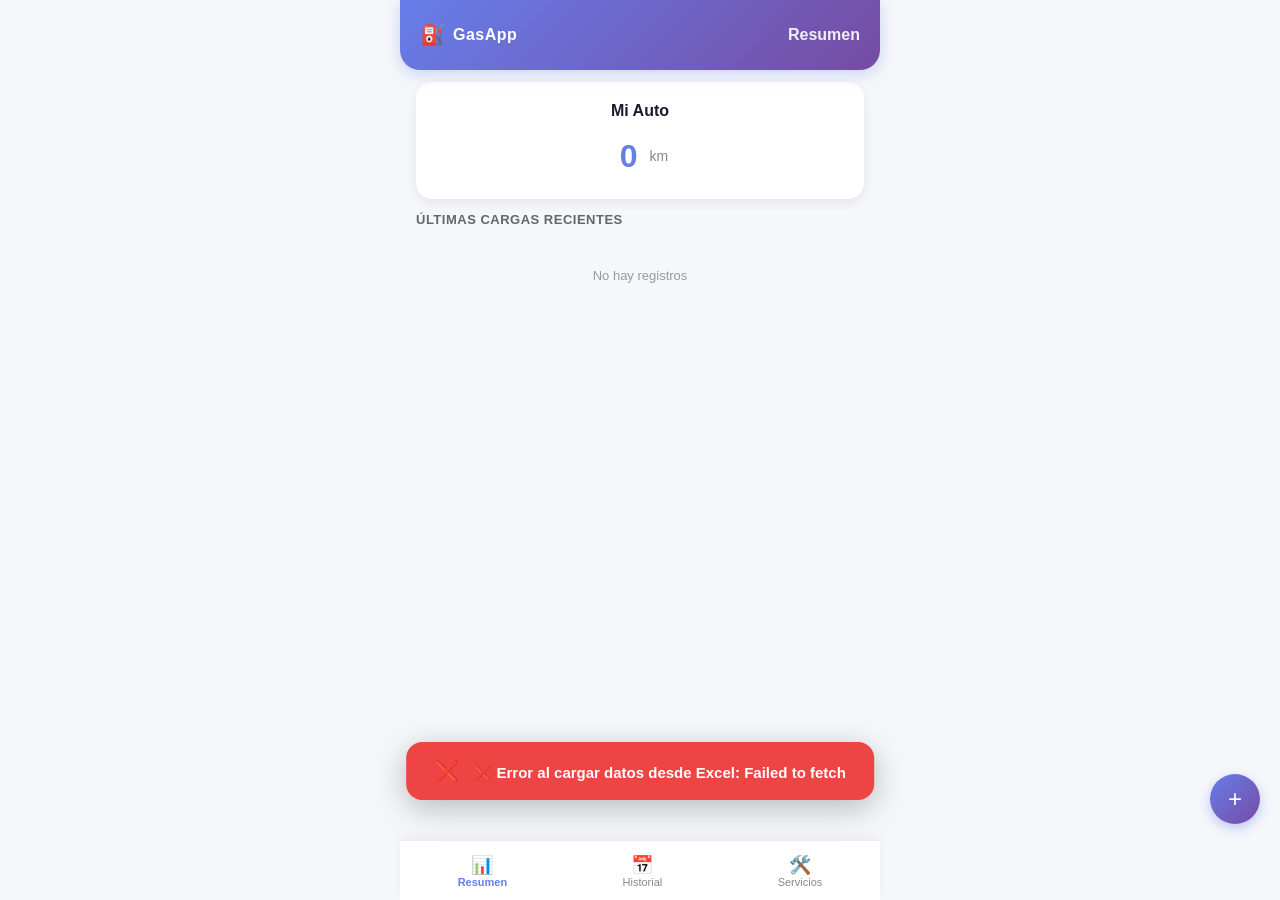
==== index.html @ fcb383de "Update index.html" ====
<!DOCTYPE html>
<html lang="es">
<head>
    <meta charset="UTF-8">
    <meta name="viewport" content="width=device-width, initial-scale=1.0, maximum-scale=1.0, user-scalable=no">
    <title>⛽ GasApp</title>

    <!-- PWA -->
    <link rel="manifest" href="/gasapp-web/manifest.json">
    <link rel="apple-touch-icon" sizes="512x512" href="/gasapp/icon-512.png">
    <link rel="icon" type="image/png" sizes="512x512" href="/gasapp/icon-512.png">
    <meta name="theme-color" content="#667eea">
    <meta name="apple-mobile-web-app-status-bar-style" content="black-translucent">

    <style>
        * { margin: 0; padding: 0; box-sizing: border-box; font-family: -apple-system, BlinkMacSystemFont, 'Segoe UI', Roboto, sans-serif; }
        input[type=number]::-webkit-outer-spin-button, input[type=number]::-webkit-inner-spin-button { -webkit-appearance: none; margin: 0; }
        input[type=number] { -moz-appearance: textfield; appearance: none; }
        body { background: #f5f7fa; color: #1a1a2e; font-size: 14px; line-height: 1.4; height: 100vh; overflow: hidden; }
        .app { max-width: 480px; margin: 0 auto; height: 100vh; display: flex; flex-direction: column; position: relative; }
        ::-webkit-scrollbar { width: 3px; }
        ::-webkit-scrollbar-track { background: transparent; }
        ::-webkit-scrollbar-thumb { background: #c1c7cd; border-radius: 10px; }

        .header-mini { background: linear-gradient(135deg, #667eea 0%, #764ba2 100%); color: white; flex-shrink: 0; z-index: 10; border-radius: 0 0 20px 20px; box-shadow: 0 4px 15px rgba(102, 126, 234, 0.3); position: relative; display: flex; justify-content: space-between; align-items: center; min-height: 70px; padding: 0 20px; }
        .header-left { display: flex; align-items: center; gap: 8px; }
        .header-left .icon { font-size: 20px; }
        .header-left .app-name { font-size: 16px; font-weight: 700; letter-spacing: 0.5px; }
        .header-right .header-title { font-size: 16px; font-weight: 600; opacity: 0.9; }

        .tab-content { display: none; flex: 1; overflow-y: auto; padding: 12px 16px 85px; }
        .tab-content.active { display: block; }

        .inicio-header { background: white; border-radius: 16px; padding: 14px 18px 16px; margin-bottom: 12px; box-shadow: 0 4px 12px rgba(0, 0, 0, 0.08); text-align: center; }
        .car-name-row { display: flex; justify-content: center; align-items: center; gap: 6px; margin-bottom: 4px; }
        .car-name { font-size: 16px; font-weight: 600; cursor: pointer; padding: 4px 8px; border-radius: 6px; transition: background 0.2s; }
        .car-name:hover { background: #f0f2f5; }
        .inicio-header .odometer-row { display: flex; justify-content: center; align-items: center; gap: 4px; }
        .odo-value { font-size: 32px; font-weight: 700; cursor: pointer; padding: 4px 8px; border-radius: 6px; transition: background 0.2s; color: #667eea; }
        .odo-value:hover { background: #f0f2f5; }
        .odo-unit { font-size: 14px; color: #888; }

        .history-grid-4 { display: grid; grid-template-columns: 1fr 1fr; gap: 6px; margin-bottom: 10px; }
        .history-summary-card { background: white; border-radius: 10px; padding: 8px 10px; box-shadow: 0 2px 6px rgba(0,0,0,0.04); display: flex; flex-direction: column; align-items: center; justify-content: center; text-align: center; }
        .h-card-title { font-size: 10px; text-transform: uppercase; color: #999; font-weight: 600; margin-bottom: 2px; }
        .h-card-value { font-size: 16px; font-weight: 700; color: #667eea; }

        .month-select-container { margin-bottom: 10px; display: flex; justify-content: center; }
        .month-select { padding: 6px 12px; border-radius: 20px; border: 1px solid #ddd; font-size: 13px; font-weight: 600; color: #444; background: white; outline: none; }

        .history-list-compact { display: flex; flex-direction: column; gap: 6px; }
        .history-item-compact { background: white; border-radius: 10px; padding: 10px 14px; box-shadow: 0 1px 3px rgba(0,0,0,0.04); cursor: pointer; }
        .history-row1 { display: grid; grid-template-columns: 1fr 1fr 1fr; align-items: center; margin-bottom: 2px; }
        .history-date { font-size: 13px; font-weight: 500; color: #444; text-align: left; }
        .history-km { font-size: 14px; font-weight: 600; text-align: center; }
        .history-km-right { text-align: right; }
        .history-row2 { display: grid; grid-template-columns: 1fr 1fr 1fr; align-items: center; font-size: 13px; color: #666; margin-top: 2px; }
        .history-consumption-badge { font-weight: 600; padding: 2px 6px; border-radius: 4px; font-size: 12px; display: inline-flex; align-items: center; gap: 4px; }

        .badge-good { background: #e6f4ea; color: #137333; }
        .badge-warn { background: #fef7e0; color: #b06000; }
        .badge-bad { background: #fce8e6; color: #c5221f; }
        .badge-none { background: #f1f3f4; color: #5f6368; }

        .latest-fuels-list { display: flex; flex-direction: column; gap: 6px; margin-top: 6px; }
        .single-line-fuel { background: white; border-radius: 10px; padding: 10px 14px; box-shadow: 0 2px 6px rgba(0,0,0,0.04); font-size: 13px; font-weight: 500; display: flex; justify-content: space-between; align-items: center; cursor: pointer; }

        .modal { position: fixed; top: 0; left: 0; width: 100%; height: 100%; background: rgba(0, 0, 0, 0.5); display: flex; justify-content: center; align-items: center; z-index: 10000; padding: 16px; opacity: 0; pointer-events: none; transition: opacity 0.2s ease; }
        .modal.active { opacity: 1; pointer-events: auto; }
        .modal-content { background: white; border-radius: 16px; padding: 20px; width: 100%; max-width: 400px; box-shadow: 0 10px 25px rgba(0,0,0,0.2); max-height: 90vh; overflow-y: auto; }
        .modal-title { font-size: 16px; font-weight: 700; margin-bottom: 14px; text-align: center; }
        .field-group { margin-bottom: 12px; }
        .field-group label { display: block; font-size: 12px; font-weight: 600; color: #666; margin-bottom: 4px; }
        .field-group input { width: 100%; padding: 10px 12px; border: 2px solid #e5e7eb; border-radius: 10px; font-size: 14px; background: #fafafa; }
        .field-group input::placeholder { color: #999; }

        .modal-buttons { display: flex; gap: 10px; margin-top: 18px; }
        .btn-modal { flex: 1; padding: 12px; border: none; border-radius: 10px; font-size: 14px; font-weight: 600; cursor: pointer; }
        .btn-modal-primary { background: #667eea; color: white; }
        .btn-modal-secondary { background: #f0f2f5; color: #4b5563; }
        
        .btn-fab { position: fixed; bottom: 76px; right: 20px; width: 50px; height: 50px; background: linear-gradient(135deg, #667eea 0%, #764ba2 100%); color: white; border: none; border-radius: 50%; font-size: 24px; display: flex; justify-content: center; align-items: center; box-shadow: 0 4px 12px rgba(102, 126, 234, 0.4); z-index: 99; cursor: pointer; transition: transform 0.2s; }
        .btn-fab:active { transform: scale(0.9); }
        .btn-fab.hidden { display: none; }

        .nav-bar { background: white; height: 60px; flex-shrink: 0; display: flex; align-items: center; justify-content: space-around; box-shadow: 0 -3px 10px rgba(0,0,0,0.05); border-top: 1px solid #eee; z-index: 10; }
        .nav-item { display: flex; flex-direction: column; align-items: center; color: #888; cursor: pointer; background: none; border: none; padding: 6px 12px; }
        .nav-item.active { color: #667eea; font-weight: 600; }
        .nav-icon { font-size: 18px; }
        .nav-label { font-size: 11px; }

        .empty-state-mini { text-align: center; color: #999; padding: 30px 10px; font-size: 13px; }
        .section-label { font-size: 13px; font-weight: 600; color: #666; text-transform: uppercase; letter-spacing: 0.5px; margin-bottom: 8px; }

        .service-item { background: white; border-radius: 10px; padding: 10px 14px; margin-bottom: 6px; box-shadow: 0 1px 3px rgba(0,0,0,0.04); display: flex; flex-direction: column; gap: 4px; }
        .service-row { display: flex; justify-content: space-between; align-items: center; flex-wrap: wrap; gap: 4px; }
        .service-info { display: flex; align-items: center; gap: 8px; flex-wrap: wrap; }
        .service-type { font-weight: 600; font-size: 14px; }
        .service-date { font-size: 12px; color: #888; }
        .service-km-restante { font-size: 13px; font-weight: 600; padding: 2px 8px; border-radius: 10px; }
        .service-km-restante.green { background: #d1fae5; color: #065f46; }
        .service-km-restante.yellow { background: #fef3c7; color: #92400e; }
        .service-km-restante.red { background: #fecaca; color: #991b1b; }
        .service-km-restante.done { background: #d1fae5; color: #065f46; }
        .service-odo-final { font-size: 13px; color: #444; font-weight: 500; }
        .service-actions { display: flex; align-items: center; gap: 4px; }
        .service-btn { background: none; border: none; cursor: pointer; font-size: 16px; padding: 4px 6px; border-radius: 6px; transition: background 0.2s; }
        .service-btn:hover { background: #f0f2f5; }
        .service-btn.delete { color: #dc2626; }
        .service-btn.edit { color: #667eea; }
        .service-btn.done-btn { background: #667eea; color: white; padding: 4px 12px; border-radius: 6px; font-size: 11px; font-weight: 600; border: none; cursor: pointer; }
        .service-btn.done-btn:hover { background: #5a6fd6; }
        .service-status-badge { font-size: 11px; font-weight: 600; padding: 2px 8px; border-radius: 10px; }
        .status-pendiente { background: #fef3c7; color: #92400e; }
        .status-realizado { background: #d1fae5; color: #065f46; }

        .add-service-btn { width: 100%; padding: 12px; background: #667eea; color: white; border: none; border-radius: 10px; font-size: 14px; font-weight: 600; cursor: pointer; margin-bottom: 12px; }
        .add-service-btn:hover { background: #5a6fd6; }

        #toast {
            position: fixed;
            bottom: 100px;
            left: 50%;
            transform: translateX(-50%) translateY(20px);
            padding: 14px 28px;
            border-radius: 16px;
            font-weight: 600;
            font-size: 15px;
            color: white;
            opacity: 0;
            pointer-events: none;
            transition: all 0.4s cubic-bezier(0.175, 0.885, 0.32, 1.275);
            z-index: 99999;
            box-shadow: 0 8px 32px rgba(0,0,0,0.25);
            text-align: center;
            max-width: 90%;
            line-height: 1.5;
        }
        #toast.show { opacity: 1; transform: translateX(-50%) translateY(0); }
        #toast.success { background: #10b981; }
        #toast.error { background: #ef4444; }
        #toast.saving { background: #667eea; }
        #toast.delete { background: #dc2626; }
        #toast.warning { background: #f59e0b; }
        #toast .icon { margin-right: 10px; font-size: 20px; }

        #confirmModal {
            position: fixed;
            top: 0; left: 0; width: 100%; height: 100%;
            background: rgba(0, 0, 0, 0.6);
            backdrop-filter: blur(8px);
            -webkit-backdrop-filter: blur(8px);
            display: none;
            justify-content: center;
            align-items: center;
            z-index: 99999;
            padding: 20px;
            animation: fadeIn 0.3s ease;
        }
        #confirmModal.show { display: flex; }
        @keyframes fadeIn {
            from { opacity: 0; transform: scale(0.9); }
            to { opacity: 1; transform: scale(1); }
        }
        .confirm-box {
            background: white;
            border-radius: 24px;
            padding: 32px 28px;
            max-width: 340px;
            width: 100%;
            text-align: center;
            box-shadow: 0 20px 60px rgba(0,0,0,0.3);
            animation: bounceIn 0.4s cubic-bezier(0.175, 0.885, 0.32, 1.275);
        }
        @keyframes bounceIn {
            0% { opacity: 0; transform: scale(0.8); }
            100% { opacity: 1; transform: scale(1); }
        }
        .confirm-icon { font-size: 48px; margin-bottom: 12px; display: block; }
        .confirm-title { font-size: 18px; font-weight: 700; color: #1a1a2e; margin-bottom: 6px; }
        .confirm-subtitle { font-size: 14px; color: #666; margin-bottom: 20px; line-height: 1.5; }
        .confirm-buttons { display: flex; gap: 10px; }
        .confirm-buttons button { flex: 1; padding: 12px; border: none; border-radius: 12px; font-size: 15px; font-weight: 600; cursor: pointer; transition: all 0.2s; }
        .confirm-buttons button:active { transform: scale(0.95); }
        .confirm-btn-cancel { background: #f0f2f5; color: #4b5563; }
        .confirm-btn-delete { background: #dc2626; color: white; }
        .confirm-btn-delete:hover { background: #b91c1c; }
    </style>
</head>
<body>

    <div class="app">
        <header class="header-mini">
            <div class="header-left"><span class="icon">⛽</span><span class="app-name">GasApp</span></div>
            <div class="header-right"><span class="header-title" id="appTitle">Resumen</span></div>
        </header>

        <div id="toast"></div>

        <div id="confirmModal">
            <div class="confirm-box">
                <span class="confirm-icon">🗑️</span>
                <div class="confirm-title">¿Eliminar registro?</div>
                <div class="confirm-subtitle" id="confirmMessage">Esta acción no se puede deshacer.</div>
                <div class="confirm-buttons">
                    <button class="confirm-btn-cancel" onclick="closeConfirmModal()">Cancelar</button>
                    <button class="confirm-btn-delete" id="confirmDeleteBtn">Eliminar</button>
                </div>
            </div>
        </div>

        <div id="tab-inicio" class="tab-content active">
            <div class="inicio-header">
                <div class="car-name-row"><span class="car-name" id="carNameDisplay" onclick="openNameModal()">Mi Auto</span></div>
                <div class="odometer-row"><span class="odo-value" id="mainOdometer" onclick="openOdoModal()">0</span><span class="odo-unit">km</span></div>
            </div>
            <div class="section-label">Últimas Cargas Recientes</div>
            <div class="latest-fuels-list" id="latestFuelContainer"></div>
        </div>

        <div id="tab-historial" class="tab-content">
            <div class="month-select-container"><select id="monthSelect" class="month-select"><option value="todos">Todos los meses</option></select></div>
            <div class="history-grid-4">
                <div class="history-summary-card"><span class="h-card-title">Km Recorridos</span><span class="h-card-value" id="summaryKm">0 km</span></div>
                <div class="history-summary-card"><span class="h-card-title">Gastos</span><span class="h-card-value" id="summaryTotal">$0.00</span></div>
                <div class="history-summary-card"><span class="h-card-title">Litros</span><span class="h-card-value" id="summaryLiters">0.0 L</span></div>
                <div class="history-summary-card"><span class="h-card-title">Rendimiento</span><span class="h-card-value" id="summaryAvg">0.0 km/L</span></div>
            </div>
            <div class="section-label">Historial de Cargas</div>
            <div class="history-list-compact" id="historyList"></div>
        </div>

        <div id="tab-servicios" class="tab-content">
            <div class="section-label">Servicios Programados</div>
            <button class="add-service-btn" onclick="openServiceModal()">+ Agregar Servicio</button>
            <div class="history-list-compact" id="servicesList"></div>
        </div>

        <button class="btn-fab" id="fabBtn" onclick="openNewFuel()">+</button>

        <nav class="nav-bar">
            <button class="nav-item active" data-tab="inicio"><span class="nav-icon">📊</span><span class="nav-label">Resumen</span></button>
            <button class="nav-item" data-tab="historial"><span class="nav-icon">📅</span><span class="nav-label">Historial</span></button>
            <button class="nav-item" data-tab="servicios"><span class="nav-icon">🛠️</span><span class="nav-label">Servicios</span></button>
        </nav>
    </div>

    <!-- MODALES -->
    <div class="modal" id="fuelModal">
        <div class="modal-content">
            <div class="modal-title" id="fuelModalTitle">Nueva Carga</div>
            <form id="fuelForm" onsubmit="event.preventDefault(); saveFuel();">
                <input type="hidden" id="editFuelIndex">
                <div class="field-group"><label>Kilometraje Actual (km)</label><input type="number" id="fuelOdometer" required></div>
                <div class="field-group"><label>Litros Cargados (L)</label><input type="number" id="fuelLiters" step="0.01" required></div>
                <div class="field-group"><label>Precio por Litro ($)</label><input type="number" id="fuelPrice" step="0.01" required></div>
                <div class="field-group"><label>Fecha</label><input type="date" id="fuelDate" required></div>
                <div style="text-align:right; margin-top:8px; margin-bottom:12px;"><span style="font-size:12px; color:#666;">Total: </span><span id="liveTotal" style="font-weight:700;">$0.00</span></div>
                <div class="modal-buttons">
                    <button type="button" class="btn-modal btn-modal-secondary" onclick="toggleModal('fuelModal','close')">Cancelar</button>
                    <button type="submit" class="btn-modal btn-modal-primary">Guardar</button>
                </div>
                <button type="button" id="deleteFuelBtn" style="width:100%; margin-top:10px; color:#c5221f; display:none; background:#fce8e6; border:none; border-radius:10px; padding:12px; font-weight:600; cursor:pointer;">Eliminar Registro</button>
            </form>
        </div>
    </div>

    <div class="modal" id="nameModal">
        <div class="modal-content">
            <div class="modal-title">Editar Nombre del Auto</div>
            <div class="field-group"><label>Nombre del Auto</label><input type="text" id="carNameInput" placeholder="Ej: Nissan March"></div>
            <div class="modal-buttons">
                <button type="button" class="btn-modal btn-modal-secondary" onclick="toggleModal('nameModal','close')">Cancelar</button>
                <button type="button" class="btn-modal btn-modal-primary" onclick="saveCarName()">Guardar</button>
            </div>
        </div>
    </div>

    <div class="modal" id="odoModal">
        <div class="modal-content">
            <div class="modal-title">Editar Odómetro</div>
            <div class="field-group"><label>Kilometraje Actual (km)</label><input type="number" id="odoInput" step="1" required></div>
            <div class="modal-buttons">
                <button type="button" class="btn-modal btn-modal-secondary" onclick="toggleModal('odoModal','close')">Cancelar</button>
                <button type="button" class="btn-modal btn-modal-primary" onclick="saveManualOdo()">Guardar</button>
            </div>
        </div>
    </div>

    <div class="modal" id="serviceModal">
        <div class="modal-content">
            <div class="modal-title" id="serviceModalTitle">Agregar Servicio</div>
            <form id="serviceForm" onsubmit="event.preventDefault(); saveService();">
                <input type="hidden" id="editServiceId">
                <div class="field-group">
                    <label>Tipo de Servicio</label>
                    <input type="text" id="serviceType" placeholder="Ej: Cambio de aceite" required>
                </div>
                <div class="field-group">
                    <label>Odómetro de Servicio (km)</label>
                    <input type="number" id="serviceOdometer" step="1" required>
                </div>
                <div class="field-group">
                    <label>Fecha de Ingreso</label>
                    <input type="date" id="serviceDate" required>
                </div>
                <div class="modal-buttons">
                    <button type="button" class="btn-modal btn-modal-secondary" onclick="toggleModal('serviceModal','close')">Cancelar</button>
                    <button type="submit" class="btn-modal btn-modal-primary" id="serviceSaveBtn">Guardar Servicio</button>
                </div>
            </form>
        </div>
    </div>

    <script>
        // ============================================================
        // CONFIGURACIÓN
        // ============================================================
        const URL_API = 'https://script.google.com/macros/s/AKfycby1baGfLAkISx6kRwL2hi5zF2uxxvsQqEZuFOErFa7O8W-xiwFm3yEY8VMtwKPW7oZv/exec';
        let appData = { carName: 'Mi Auto', manualOdometer: null, fuels: [], services: [] };
        const mesesNombres = ["Ene", "Feb", "Mar", "Abr", "May", "Jun", "Jul", "Ago", "Sep", "Oct", "Nov", "Dic"];
        let toastTimeout = null;
        let isSaving = false;

        // ============================================================
        // TOAST
        // ============================================================
        function showToast(message, type = 'success', duration = 2500) {
            const toast = document.getElementById('toast');
            clearTimeout(toastTimeout);
            let icon = '';
            switch(type) {
                case 'success': icon = '✅'; break;
                case 'error': icon = '❌'; break;
                case 'saving': icon = '⏳'; break;
                case 'delete': icon = '🗑️'; break;
                case 'warning': icon = '⚠️'; break;
                default: icon = '📌';
            }
            toast.innerHTML = `<span class="icon">${icon}</span> ${message}`;
            toast.className = type + ' show';
            toastTimeout = setTimeout(() => {
                toast.classList.remove('show');
            }, duration);
        }

        // ============================================================
        // MODAL DE CONFIRMACIÓN
        // ============================================================
        let confirmCallback = null;

        function showConfirmModal(message, onConfirm) {
            const modal = document.getElementById('confirmModal');
            const msg = document.getElementById('confirmMessage');
            closeConfirmModal();
            msg.textContent = message || 'Esta acción no se puede deshacer.';
            modal.classList.add('show');
            confirmCallback = onConfirm;
            
            const deleteBtn = document.getElementById('confirmDeleteBtn');
            const newDeleteBtn = deleteBtn.cloneNode(true);
            deleteBtn.parentNode.replaceChild(newDeleteBtn, deleteBtn);
            newDeleteBtn.addEventListener('click', function() {
                if (confirmCallback) {
                    const callback = confirmCallback;
                    closeConfirmModal();
                    setTimeout(callback, 200);
                }
            });
        }

        function closeConfirmModal() {
            document.getElementById('confirmModal').classList.remove('show');
            confirmCallback = null;
        }

        document.addEventListener('keydown', function(e) {
            if (e.key === 'Escape') closeConfirmModal();
        });

        document.getElementById('confirmModal').addEventListener('click', function(e) {
            if (e.target === this) closeConfirmModal();
        });

        // ============================================================
        // FORMATO DE FECHAS
        // ============================================================
        function formatDateShort(d) {
            if (!d) return '';
            if (typeof d === 'string' && d.includes('GMT')) {
                try {
                    const date = new Date(d);
                    if (isNaN(date.getTime())) return d;
                    const day = String(date.getDate()).padStart(2, '0');
                    const month = mesesNombres[date.getMonth()];
                    const year = String(date.getFullYear()).slice(2);
                    return `${day}-${month}-${year}`;
                } catch(e) { return d; }
            }
            if (d instanceof Date) {
                try {
                    const day = String(d.getDate()).padStart(2, '0');
                    const month = mesesNombres[d.getMonth()];
                    const year = String(d.getFullYear()).slice(2);
                    return `${day}-${month}-${year}`;
                } catch(e) { return d.toString(); }
            }
            if (typeof d === 'string' && d.match(/^\d{4}-\d{2}-\d{2}/)) {
                try {
                    const parts = d.split('-');
                    return `${parts[2]}-${mesesNombres[parseInt(parts[1])-1]}-${parts[0].substring(2)}`;
                } catch(e) { return d; }
            }
            return d;
        }

        function formatDateForExcel(d) {
            if (!d) return '';
            if (typeof d === 'string' && d.match(/^\d{4}-\d{2}-\d{2}/)) return d;
            if (d instanceof Date) return d.toISOString().split('T')[0];
            if (typeof d === 'string' && d.includes('GMT')) {
                try {
                    const date = new Date(d);
                    return date.toISOString().split('T')[0];
                } catch(e) { return d; }
            }
            return d;
        }

        // ============================================================
        // FUNCIONES DE FORMATO
        // ============================================================
        function formatNumber(n) { return new Intl.NumberFormat('es-MX').format(n); }

        function getCurrentOdometer() {
            let odo = 0;
            if (appData.manualOdometer !== null && appData.manualOdometer > 0) {
                odo = appData.manualOdometer;
            } else if (appData.fuels.length > 0) {
                odo = Math.max(...appData.fuels.map(f => f.odometer));
            }
            return odo;
        }

        function getLastFuelOdometer() {
            if (!appData.fuels.length) return 0;
            return appData.fuels[appData.fuels.length - 1].odometer;
        }

        function getLastFuelPrice() {
            if (!appData.fuels.length) return 0;
            return appData.fuels[appData.fuels.length - 1].pricePerLiter || 0;
        }

        function calculateChrono(fuels) {
            if (!fuels.length) return [];
            return fuels.map((f, i) => {
                if (i === 0) return { ...f, kmDiff: 0, avg: null };
                let diff = f.odometer - fuels[i-1].odometer;
                let totalKm = f.odometer - fuels[0].odometer;
                let totalLit = fuels.slice(0, i).reduce((s, x) => s + x.liters, 0);
                return { ...f, kmDiff: diff, avg: (totalKm > 0 && totalLit > 0) ? totalKm / totalLit : null };
            });
        }

        function getStatusProps(v) {
            if (!v) return { class: 'badge-none', icon: '🔵' };
            if (v >= 10.0) return { class: 'badge-good', icon: '🟢' };
            if (v >= 8.5) return { class: 'badge-warn', icon: '🔸' };
            return { class: 'badge-bad', icon: '🔴' };
        }

        // ============================================================
        // EXCEL SYNC
        // ============================================================
        async function callAction(action, data) {
            if (isSaving) {
                showToast('⏳ Espera...', 'warning');
                return null;
            }
            isSaving = true;
            showToast('⏳ Procesando...', 'saving');
            
            try {
                const payload = { accion: action, datos: data };
                console.log('📤 Enviando:', payload);
                
                await fetch(URL_API, {
                    method: 'POST',
                    mode: 'no-cors',
                    headers: { 'Content-Type': 'application/json' },
                    body: JSON.stringify(payload)
                });

                showToast('✅ Operación completada', 'success');
                return { status: 'OK' };
            } catch (error) {
                console.error('❌ Error:', error);
                showToast('❌ Error: ' + error.message, 'error');
                return { status: 'ERROR', mensaje: error.message };
            } finally {
                isSaving = false;
            }
        }

        async function loadData() {
            showToast('⏳ Cargando datos desde Excel...', 'saving', 3000);
            try {
                const response = await fetch(URL_API);
                const data = await response.json();
                console.log('📥 Datos cargados desde Excel:', data);
                
                if (data && data.fuels && Array.isArray(data.fuels)) {
                    appData = {
                        carName: data.carName || 'Mi Auto',
                        manualOdometer: data.manualOdometer || null,
                        fuels: data.fuels || [],
                        services: data.services || []
                    };
                    
                    appData.fuels.forEach(f => { if (!f.id) f.id = 'f_' + Date.now() + '_' + Math.random().toString(36).substr(2, 6); });
                    appData.services.forEach(s => { if (!s.id) s.id = 's_' + Date.now() + '_' + Math.random().toString(36).substr(2, 6); });
                    
                    updateUI();
                    showToast('✅ Datos cargados desde Excel', 'success');
                } else {
                    appData = { carName: 'Mi Auto', manualOdometer: null, fuels: [], services: [] };
                    updateUI();
                    showToast('📝 Sin datos en Excel', 'warning');
                }
            } catch (e) {
                console.error('Error al cargar:', e);
                showToast('❌ Error al cargar datos desde Excel: ' + e.message, 'error');
                appData = { carName: 'Mi Auto', manualOdometer: null, fuels: [], services: [] };
                updateUI();
            }
        }

        // ============================================================
        // UPDATE UI
        // ============================================================
        function updateUI() {
            try {
                const allFuels = appData.fuels || [];
                allFuels.sort((a, b) => new Date(a.date) - new Date(b.date));
                const chrono = calculateChrono(allFuels);
                const view = [...chrono].reverse();

                document.getElementById('carNameDisplay').innerText = appData.carName || 'Mi Auto';
                document.getElementById('mainOdometer').innerText = formatNumber(getCurrentOdometer());

                // INICIO: Últimas 5 cargas
                const latest = document.getElementById('latestFuelContainer');
                if (view.length === 0) {
                    latest.innerHTML = `<div class="empty-state-mini">No hay registros</div>`;
                } else {
                    latest.innerHTML = view.slice(0, 5).map(f => {
                        let p = getStatusProps(f.avg);
                        let disp = f.avg ? f.avg.toFixed(1) + " km/L" : "Inicial";
                        return `<div class="single-line-fuel" onclick="openEditFuel('${f.id}')">
                            <span>📅 ${formatDateShort(f.date)}</span>
                            <span>⛽ ${f.liters.toFixed(1)}L</span>
                            <span>💰 $${formatNumber(f.totalCost.toFixed(2))}</span>
                            <span>${p.icon} ${disp}</span>
                        </div>`;
                    }).join('');
                }

                // HISTORIAL: Selector de meses
                const sel = document.getElementById('monthSelect').value || 'todos';
                let mSet = new Set(); 
                allFuels.forEach(f => { if(f.date) mSet.add(f.date.substring(0,7)); });
                let mHtml = '<option value="todos">Todos los meses</option>';
                Array.from(mSet).sort().reverse().forEach(m => {
                    let p = m.split('-'); 
                    if(p.length === 2) mHtml += `<option value="${m}">${mesesNombres[parseInt(p[1])-1]} ${p[0]}</option>`;
                });
                document.getElementById('monthSelect').innerHTML = mHtml; 
                document.getElementById('monthSelect').value = sel;

                // FILTRADO
                let fView = sel === "todos" ? view : view.filter(f => f.date && f.date.startsWith(sel));
                let fChrono = sel === "todos" ? chrono : chrono.filter(f => f.date && f.date.startsWith(sel));

                // TARJETAS DE RESUMEN
                let km = fChrono.reduce((s, f) => s + (f.kmDiff || 0), 0);
                let cost = fChrono.reduce((s, f) => s + (f.totalCost || 0), 0);
                let lit = fChrono.reduce((s, f) => s + (f.liters || 0), 0);
                
                document.getElementById('summaryKm').innerText = formatNumber(km) + ' km';
                document.getElementById('summaryTotal').innerText = '$' + formatNumber(cost.toFixed(2));
                document.getElementById('summaryLiters').innerText = lit.toFixed(1) + ' L';
                document.getElementById('summaryAvg').innerText = (km>0 && lit>0) ? (km/lit).toFixed(1)+' km/L' : '0.0';

                // LISTA HISTORIAL
                const historyList = document.getElementById('historyList');
                if (fView.length === 0) {
                    historyList.innerHTML = `<div class="empty-state-mini">Sin registros</div>`;
                } else {
                    historyList.innerHTML = fView.map(f => {
                        let p = getStatusProps(f.avg);
                        let disp = f.avg ? f.avg.toFixed(1) + ' km/L' : 'Inicial';
                        let diffDisplay = f.kmDiff > 0 ? `+${f.kmDiff}` : '';
                        return `
                        <div class="history-item-compact" onclick="openEditFuel('${f.id}')">
                            <div class="history-row1">
                                <span class="history-date">📅 ${formatDateShort(f.date)}</span>
                                <span class="history-km">${formatNumber(f.odometer)} km</span>
                                <span class="history-km-right" style="color:#10b981; font-weight:700;">${diffDisplay}</span>
                            </div>
                            <div class="history-row2">
                                <span>⛽ ${f.liters.toFixed(1)}L</span>
                                <span class="history-consumption-badge ${p.class}">${p.icon} ${disp}</span>
                                <span style="font-weight:700; text-align:right;">💰 $${f.totalCost.toFixed(2)}</span>
                            </div>
                        </div>`;
                    }).join('');
                }

                // SERVICIOS
                const services = appData.services || [];
                const slist = document.getElementById('servicesList');
                if (services.length === 0) {
                    slist.innerHTML = `<div class="empty-state-mini">No hay servicios programados</div>`;
                } else {
                    const currentOdo = getCurrentOdometer();
                    const sortedServices = [...services].sort((a, b) => {
                        if (a.status === 'pendiente' && b.status !== 'pendiente') return -1;
                        if (a.status !== 'pendiente' && b.status === 'pendiente') return 1;
                        return a.serviceOdometer - b.serviceOdometer;
                    });

                    let pendientesHtml = '';
                    let realizadosHtml = '';

                    sortedServices.forEach(s => {
                        const diff = s.serviceOdometer - currentOdo;
                        let kmClass, kmDisplay;

                        if (s.status === 'realizado') {
                            kmClass = 'done';
                            kmDisplay = '✅ Realizado';
                        } else {
                            if (diff > 1000) { kmClass = 'green'; kmDisplay = `🟢 ${formatNumber(diff)} km`; }
                            else if (diff > 500) { kmClass = 'yellow'; kmDisplay = `🟡 ${formatNumber(diff)} km`; }
                            else { kmClass = 'red'; kmDisplay = diff > 0 ? `🔴 ${formatNumber(diff)} km` : '🔴 VENCIDO'; }
                        }

                        const itemHtml = `
                            <div class="service-item">
                                <div class="service-row">
                                    <div class="service-info">
                                        <span class="service-date">📅 ${formatDateShort(s.date)}</span>
                                        <span class="service-type">${s.type}</span>
                                        <span class="service-km-restante ${kmClass}">${kmDisplay}</span>
                                        <span class="service-odo-final">📌 ${formatNumber(s.serviceOdometer)} km</span>
                                    </div>
                                    <div class="service-actions">
                                        ${s.status === 'pendiente' ? `<button class="service-btn edit" onclick="openEditService('${s.id}')" title="Editar">✏️</button>` : ''}
                                        <button class="service-btn delete" onclick="requestDeleteService('${s.id}')" title="Eliminar">✕</button>
                                    </div>
                                </div>
                                ${s.status === 'pendiente' ? 
                                    `<div class="service-row" style="margin-top:4px;">
                                        <button class="service-btn done-btn" onclick="requestMarkDone('${s.id}')">✅ Marcar realizado</button>
                                        <span class="service-status-badge status-pendiente">⏳ Pendiente</span>
                                    </div>` :
                                    `<div class="service-row" style="margin-top:4px;">
                                        <span class="service-status-badge status-realizado">✅ Realizado</span>
                                    </div>`
                                }
                            </div>
                        `;

                        if (s.status === 'pendiente') pendientesHtml += itemHtml;
                        else realizadosHtml += itemHtml;
                    });

                    let finalHtml = '';
                    if (pendientesHtml) finalHtml += `<div style="font-size:12px; font-weight:600; color:#666; margin-bottom:6px; margin-top:4px;">📌 Pendientes</div>${pendientesHtml}`;
                    if (realizadosHtml) finalHtml += `<div style="font-size:12px; font-weight:600; color:#666; margin-bottom:6px; margin-top:12px;">✅ Realizados</div>${realizadosHtml}`;
                    slist.innerHTML = finalHtml;
                }

                // FAB
                const activeTab = document.querySelector('.tab-content.active');
                const fab = document.getElementById('fabBtn');
                if (activeTab && activeTab.id === 'tab-inicio') fab.classList.remove('hidden');
                else fab.classList.add('hidden');

            } catch (error) {
                console.error('Error en updateUI:', error);
                showToast('❌ Error al mostrar datos', 'error');
            }
        }

        // ============================================================
        // NAVEGACIÓN
        // ============================================================
        document.querySelectorAll('.nav-item').forEach(item => {
            item.onclick = function() {
                document.querySelectorAll('.nav-item, .tab-content').forEach(el => el.classList.remove('active'));
                this.classList.add('active');
                document.getElementById('tab-'+this.dataset.tab).classList.add('active');
                document.getElementById('appTitle').innerText = this.querySelector('.nav-label').innerText;
                updateUI();
            };
        });

        // ============================================================
        // MODALES
        // ============================================================
        function toggleModal(id, act) { 
            document.getElementById(id).classList[act === 'open' ? 'add' : 'remove']('active'); 
        }

        // ============================================================
        // FUEL CRUD
        // ============================================================
        function openNewFuel() { 
            document.getElementById('fuelForm').reset(); 
            document.getElementById('editFuelIndex').value = ''; 
            document.getElementById('fuelDate').value = new Date().toISOString().split('T')[0]; 
            document.getElementById('deleteFuelBtn').style.display = 'none'; 
            document.getElementById('fuelModalTitle').innerText = 'Nueva Carga';
            document.getElementById('liveTotal').innerText = '$0.00';
            document.getElementById('fuelOdometer').value = getLastFuelOdometer();
            document.getElementById('fuelPrice').value = getLastFuelPrice();
            toggleModal('fuelModal','open'); 
        }

        async function saveFuel() {
            let id = document.getElementById('editFuelIndex').value;
            let l = parseFloat(document.getElementById('fuelLiters').value); 
            let p = parseFloat(document.getElementById('fuelPrice').value);
            let dateValue = document.getElementById('fuelDate').value;
            let odo = parseInt(document.getElementById('fuelOdometer').value);
            
            const data = {
                date: dateValue,
                odometer: odo,
                liters: l,
                pricePerLiter: p,
                totalCost: l * p
            };
            
            if (id) {
                const oldFuel = appData.fuels.find(f => f.id === id);
                if (oldFuel) {
                    const updateData = {
                        odometer: oldFuel.odometer,
                        newDate: dateValue,
                        newOdometer: odo,
                        newLiters: l,
                        newPricePerLiter: p,
                        newTotalCost: l * p
                    };
                    const result = await callAction('updateFuel', updateData);
                    if (result && result.status === 'OK') {
                        const idx = appData.fuels.findIndex(f => f.id === id);
                        if (idx !== -1) {
                            appData.fuels[idx] = { ...data, id: id };
                        }
                        toggleModal('fuelModal','close');
                        await loadData();
                        showToast('✅ Carga actualizada', 'success');
                    }
                }
            } else {
                const result = await callAction('addFuel', data);
                if (result && result.status === 'OK') {
                    appData.fuels.push({ ...data, id: 'f_' + Date.now() });
                    await callAction('updateOdometer', { manualOdometer: odo });
                    appData.manualOdometer = odo;
                    toggleModal('fuelModal','close');
                    await loadData();
                    showToast('✅ Carga guardada', 'success');
                }
            }
        }

        function openEditFuel(id) {
            const f = appData.fuels.find(x => x.id === id); 
            if(!f) return;
            document.getElementById('editFuelIndex').value = f.id;
            document.getElementById('fuelOdometer').value = f.odometer;
            document.getElementById('fuelLiters').value = f.liters;
            document.getElementById('fuelPrice').value = f.pricePerLiter;
            document.getElementById('fuelDate').value = f.date;
            document.getElementById('deleteFuelBtn').style.display = 'block';
            document.getElementById('fuelModalTitle').innerText = 'Editar Carga';
            document.getElementById('liveTotal').innerText = '$'+(f.liters*f.pricePerLiter).toFixed(2);
            toggleModal('fuelModal','open');
        }

        document.getElementById('deleteFuelBtn').onclick = function() {
            const id = document.getElementById('editFuelIndex').value;
            const fuel = appData.fuels.find(f => f.id === id);
            if (fuel) {
                toggleModal('fuelModal','close');
                showConfirmModal(
                    `¿Eliminar la carga del ${formatDateShort(fuel.date)} con ${fuel.liters}L?`,
                    async function() {
                        const result = await callAction('deleteFuel', {
                            date: formatDateForExcel(fuel.date),
                            odometer: fuel.odometer
                        });
                        if (result && result.status === 'OK') {
                            appData.fuels = appData.fuels.filter(f => f.id !== id);
                            await loadData();
                            showToast('🗑️ Registro eliminado', 'delete');
                        } else {
                            showToast('❌ Error al eliminar', 'error');
                        }
                    }
                );
            }
        };

        document.getElementById('fuelLiters').oninput = document.getElementById('fuelPrice').oninput = function() {
            let l = parseFloat(document.getElementById('fuelLiters').value) || 0; 
            let p = parseFloat(document.getElementById('fuelPrice').value) || 0;
            document.getElementById('liveTotal').innerText = '$'+(l*p).toFixed(2);
        };

        // ============================================================
        // ODÓMETRO
        // ============================================================
        function openOdoModal() {
            document.getElementById('odoInput').value = getCurrentOdometer();
            toggleModal('odoModal','open');
        }

        async function saveManualOdo() { 
            let odo = parseInt(document.getElementById('odoInput').value);
            if(odo > 0) { 
                const result = await callAction('updateOdometer', { manualOdometer: odo });
                if (result && result.status === 'OK') {
                    appData.manualOdometer = odo;
                    toggleModal('odoModal','close');
                    await loadData();
                    showToast('✅ Odómetro actualizado', 'success');
                } else {
                    showToast('❌ Error al guardar', 'error');
                }
            }
        }

        // ============================================================
        // NOMBRE
        // ============================================================
        function openNameModal() {
            document.getElementById('carNameInput').value = appData.carName || 'Mi Auto';
            toggleModal('nameModal','open');
        }

        async function saveCarName() { 
            let name = document.getElementById('carNameInput').value.trim();
            if(name) { 
                const result = await callAction('updateCarName', { carName: name });
                if (result && result.status === 'OK') {
                    appData.carName = name;
                    toggleModal('nameModal','close');
                    await loadData();
                    showToast('✅ Nombre actualizado', 'success');
                } else {
                    showToast('❌ Error al guardar', 'error');
                }
            }
        }

        // ============================================================
        // SERVICIOS
        // ============================================================
        function openServiceModal() {
            document.getElementById('serviceForm').reset();
            document.getElementById('editServiceId').value = '';
            document.getElementById('serviceModalTitle').innerText = 'Agregar Servicio';
            document.getElementById('serviceSaveBtn').innerText = 'Guardar Servicio';
            document.getElementById('serviceDate').value = new Date().toISOString().split('T')[0];
            const currentOdo = getCurrentOdometer();
            document.getElementById('serviceOdometer').value = currentOdo;
            toggleModal('serviceModal','open');
        }

        function openEditService(id) {
            const service = appData.services.find(s => s.id === id);
            if (!service) return;
            
            document.getElementById('editServiceId').value = id;
            document.getElementById('serviceModalTitle').innerText = 'Editar Servicio';
            document.getElementById('serviceSaveBtn').innerText = 'Actualizar Servicio';
            document.getElementById('serviceType').value = service.type;
            document.getElementById('serviceOdometer').value = service.serviceOdometer;
            document.getElementById('serviceDate').value = service.date;
            toggleModal('serviceModal','open');
        }

        async function saveService() {
            const id = document.getElementById('editServiceId').value;
            let type = document.getElementById('serviceType').value.trim();
            let odo = parseInt(document.getElementById('serviceOdometer').value);
            let dateValue = document.getElementById('serviceDate').value;
            const currentOdo = getCurrentOdometer();
            
            if (odo <= currentOdo) {
                showToast('❌ El odómetro debe ser mayor al actual', 'error');
                return;
            }
            
            if(type && odo > 0 && dateValue) {
                const data = {
                    date: dateValue,
                    serviceOdometer: odo,
                    type: type,
                    status: 'pendiente'
                };
                
                if (id) {
                    const oldService = appData.services.find(s => s.id === id);
                    if (oldService) {
                        const updateData = {
                            type: oldService.type,
                            serviceOdometer: oldService.serviceOdometer,
                            newDate: dateValue,
                            newServiceOdometer: odo,
                            newType: type,
                            newStatus: 'pendiente'
                        };
                        const result = await callAction('updateService', updateData);
                        if (result && result.status === 'OK') {
                            const idx = appData.services.findIndex(s => s.id === id);
                            if (idx !== -1) {
                                appData.services[idx] = { ...data, id: id };
                            }
                            toggleModal('serviceModal','close');
                            await loadData();
                            showToast('✅ Servicio actualizado', 'success');
                        }
                    }
                } else {
                    const result = await callAction('addService', data);
                    if (result && result.status === 'OK') {
                        appData.services.push({ ...data, id: 's_' + Date.now() });
                        toggleModal('serviceModal','close');
                        await loadData();
                        showToast('✅ Servicio guardado', 'success');
                    } else {
                        showToast('❌ Error al guardar', 'error');
                    }
                }
            }
        }

        function requestDeleteService(id) {
            const service = appData.services.find(s => s.id === id);
            if (service) {
                showConfirmModal(
                    `¿Eliminar el servicio "${service.type}" programado a ${formatNumber(service.serviceOdometer)} km?`,
                    async function() {
                        const result = await callAction('deleteService', {
                            type: service.type,
                            serviceOdometer: service.serviceOdometer
                        });
                        if (result && result.status === 'OK') {
                            appData.services = appData.services.filter(s => s.id !== id);
                            await loadData();
                            showToast('🗑️ Servicio eliminado', 'delete');
                        } else {
                            showToast('❌ Error al eliminar', 'error');
                        }
                    }
                );
            }
        }

        function requestMarkDone(id) {
            const service = appData.services.find(s => s.id === id);
            if (service) {
                showConfirmModal(
                    `¿Marcar "${service.type}" como REALIZADO?`,
                    async function() {
                        const result = await callAction('markServiceDone', {
                            type: service.type,
                            serviceOdometer: service.serviceOdometer
                        });
                        if (result && result.status === 'OK') {
                            service.status = 'realizado';
                            await loadData();
                            showToast('✅ Servicio marcado como realizado', 'success');
                        } else {
                            showToast('❌ Error al actualizar', 'error');
                        }
                    }
                );
            }
        }

        // ============================================================
        // FILTRO MESES
        // ============================================================
        document.getElementById('monthSelect').addEventListener('change', function() {
            updateUI();
        });

        // ============================================================
        // INICIO
        // ============================================================
        window.onload = loadData;
    </script>
</body>
</html>
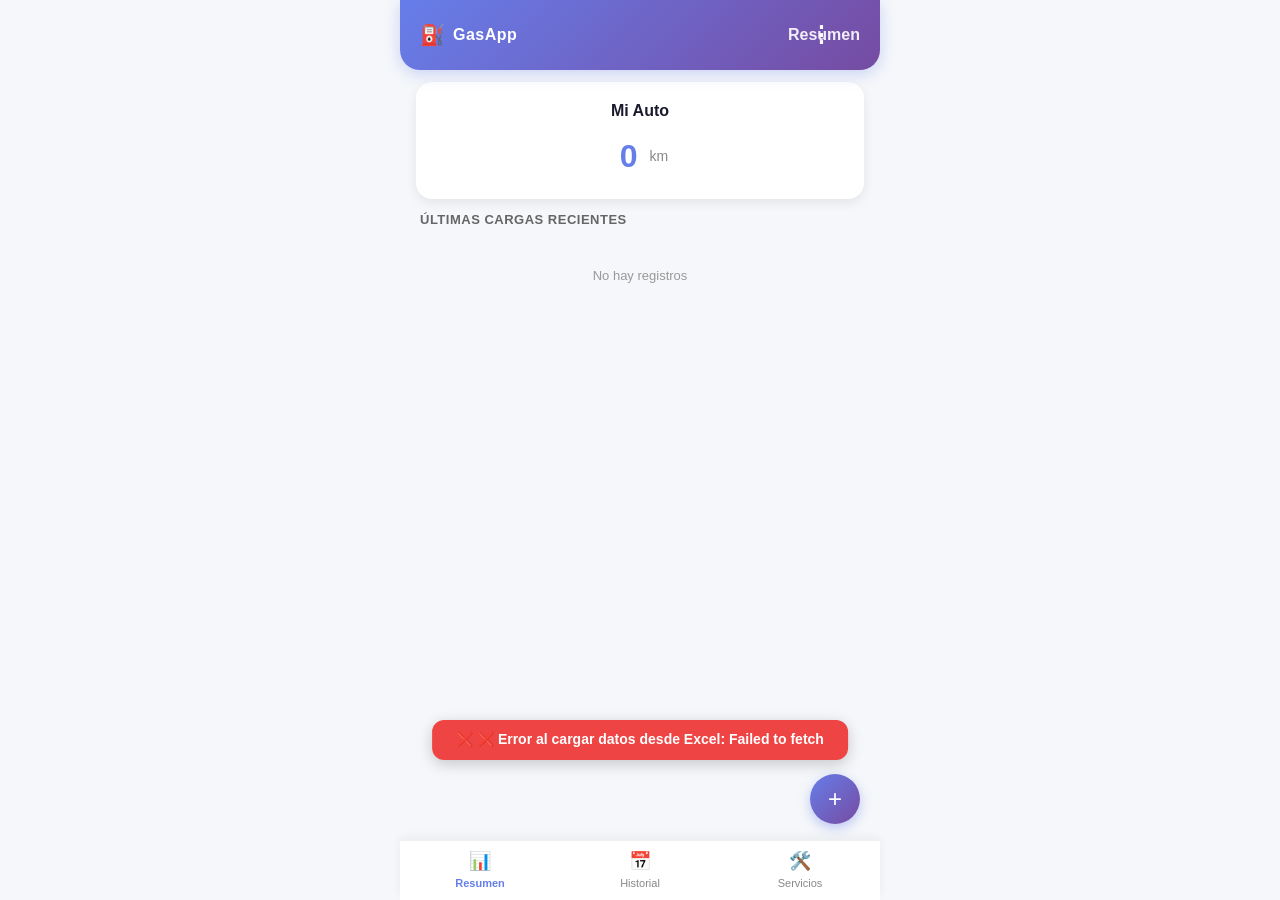
==== commit 9d50e1d9: "Update index.html" ====
--- a/index.html
+++ b/index.html
@@ -3,7 +3,7 @@
 <head>
     <meta charset="UTF-8">
     <meta name="viewport" content="width=device-width, initial-scale=1.0, maximum-scale=1.0, user-scalable=no">
-    <title>⛽ GasApp</title>
+    <title>⛽ GasApp Pro</title>
 
     <!-- PWA -->
     <link rel="manifest" href="/gasapp-web/manifest.json">
@@ -28,17 +28,21 @@
         .header-left .app-name { font-size: 16px; font-weight: 700; letter-spacing: 0.5px; }
         .header-right .header-title { font-size: 16px; font-weight: 600; opacity: 0.9; }
 
-        .tab-content { display: none; flex: 1; overflow-y: auto; padding: 12px 16px 85px; }
-        .tab-content.active { display: block; }
+        .btn-menu { position: fixed; top: 18px; right: calc(50% - 200px); background: none; border: none; color: white; font-size: 22px; font-weight: 700; cursor: pointer; padding: 4px 8px; z-index: 9999; transition: transform 0.15s; }
+        @media (max-width: 480px) { .btn-menu { right: 16px; } }
+        .menu-dropdown { position: fixed; top: 58px; right: calc(50% - 200px); background: white; border-radius: 10px; box-shadow: 0 4px 20px rgba(0, 0, 0, 0.15); padding: 4px 0; min-width: 110px; z-index: 9999; display: none; border: 1px solid rgba(0, 0, 0, 0.05); }
+        @media (max-width: 480px) { .menu-dropdown { right: 16px; } }
+        .menu-dropdown .menu-item { display: flex; align-items: center; justify-content: center; padding: 8px 12px; font-size: 12px; color: #333; cursor: pointer; border: none; background: none; width: 100%; font-weight: 500; }
+        .menu-dropdown .menu-item:hover { background: #f0f2f5; }
 
         .inicio-header { background: white; border-radius: 16px; padding: 14px 18px 16px; margin-bottom: 12px; box-shadow: 0 4px 12px rgba(0, 0, 0, 0.08); text-align: center; }
         .car-name-row { display: flex; justify-content: center; align-items: center; gap: 6px; margin-bottom: 4px; }
         .car-name { font-size: 16px; font-weight: 600; cursor: pointer; padding: 4px 8px; border-radius: 6px; transition: background 0.2s; }
         .car-name:hover { background: #f0f2f5; }
         .inicio-header .odometer-row { display: flex; justify-content: center; align-items: center; gap: 4px; }
-        .odo-value { font-size: 32px; font-weight: 700; cursor: pointer; padding: 4px 8px; border-radius: 6px; transition: background 0.2s; color: #667eea; }
-        .odo-value:hover { background: #f0f2f5; }
-        .odo-unit { font-size: 14px; color: #888; }
+        .inicio-header .odo-value { font-size: 32px; font-weight: 700; cursor: pointer; padding: 4px 8px; border-radius: 6px; transition: background 0.2s; color: #667eea; }
+        .inicio-header .odo-value:hover { background: #f0f2f5; }
+        .inicio-header .odo-unit { font-size: 14px; color: #888; }
 
         .history-grid-4 { display: grid; grid-template-columns: 1fr 1fr; gap: 6px; margin-bottom: 10px; }
         .history-summary-card { background: white; border-radius: 10px; padding: 8px 10px; box-shadow: 0 2px 6px rgba(0,0,0,0.04); display: flex; flex-direction: column; align-items: center; justify-content: center; text-align: center; }
@@ -50,11 +54,11 @@
 
         .history-list-compact { display: flex; flex-direction: column; gap: 6px; }
         .history-item-compact { background: white; border-radius: 10px; padding: 10px 14px; box-shadow: 0 1px 3px rgba(0,0,0,0.04); cursor: pointer; }
-        .history-row1 { display: grid; grid-template-columns: 1fr 1fr 1fr; align-items: center; margin-bottom: 2px; }
-        .history-date { font-size: 13px; font-weight: 500; color: #444; text-align: left; }
-        .history-km { font-size: 14px; font-weight: 600; text-align: center; }
-        .history-km-right { text-align: right; }
-        .history-row2 { display: grid; grid-template-columns: 1fr 1fr 1fr; align-items: center; font-size: 13px; color: #666; margin-top: 2px; }
+        .history-row1 { display: flex; justify-content: space-between; align-items: center; margin-bottom: 2px; }
+        .history-date { font-size: 13px; font-weight: 500; color: #444; }
+        .history-km { font-size: 14px; font-weight: 600; }
+        .history-km-diff { font-size: 12px; color: #10b981; font-weight: 500; margin-left: 4px; }
+        .history-row2 { display: flex; flex-wrap: wrap; justify-content: space-between; align-items: center; font-size: 13px; color: #666; margin-top: 2px; }
         .history-consumption-badge { font-weight: 600; padding: 2px 6px; border-radius: 4px; font-size: 12px; display: inline-flex; align-items: center; gap: 4px; }
 
         .badge-good { background: #e6f4ea; color: #137333; }
@@ -78,20 +82,22 @@
         .btn-modal { flex: 1; padding: 12px; border: none; border-radius: 10px; font-size: 14px; font-weight: 600; cursor: pointer; }
         .btn-modal-primary { background: #667eea; color: white; }
         .btn-modal-secondary { background: #f0f2f5; color: #4b5563; }
-        
-        .btn-fab { position: fixed; bottom: 76px; right: 20px; width: 50px; height: 50px; background: linear-gradient(135deg, #667eea 0%, #764ba2 100%); color: white; border: none; border-radius: 50%; font-size: 24px; display: flex; justify-content: center; align-items: center; box-shadow: 0 4px 12px rgba(102, 126, 234, 0.4); z-index: 99; cursor: pointer; transition: transform 0.2s; }
+        .btn-fab { position: fixed; bottom: 76px; right: calc(50% - 220px); width: 50px; height: 50px; background: linear-gradient(135deg, #667eea 0%, #764ba2 100%); color: white; border: none; border-radius: 50%; font-size: 24px; display: flex; justify-content: center; align-items: center; box-shadow: 0 4px 12px rgba(102, 126, 234, 0.4); z-index: 999; cursor: pointer; transition: transform 0.2s; }
         .btn-fab:active { transform: scale(0.9); }
         .btn-fab.hidden { display: none; }
-
-        .nav-bar { background: white; height: 60px; flex-shrink: 0; display: flex; align-items: center; justify-content: space-around; box-shadow: 0 -3px 10px rgba(0,0,0,0.05); border-top: 1px solid #eee; z-index: 10; }
-        .nav-item { display: flex; flex-direction: column; align-items: center; color: #888; cursor: pointer; background: none; border: none; padding: 6px 12px; }
-        .nav-item.active { color: #667eea; font-weight: 600; }
+        @media (max-width: 480px) { .btn-fab { right: 20px; } }
+
+        .tab-content { display: none; flex: 1; overflow-y: auto; padding: 12px 16px 85px; }
+        .tab-content.active { display: block; }
+        .section-label { font-size: 13px; font-weight: 600; color: #666; text-transform: uppercase; letter-spacing: 0.5px; margin-bottom: 8px; }
+        .nav-bar { background: white; height: 60px; flex-shrink: 0; display: flex; box-shadow: 0 -3px 10px rgba(0,0,0,0.05); border-top: 1px solid rgba(0,0,0,0.05); z-index: 10; }
+        .nav-bar .nav-item { flex: 1; display: flex; flex-direction: column; justify-content: center; align-items: center; color: #888; cursor: pointer; gap: 2px; }
+        .nav-bar .nav-item.active { color: #667eea; font-weight: 600; }
         .nav-icon { font-size: 18px; }
         .nav-label { font-size: 11px; }
-
         .empty-state-mini { text-align: center; color: #999; padding: 30px 10px; font-size: 13px; }
-        .section-label { font-size: 13px; font-weight: 600; color: #666; text-transform: uppercase; letter-spacing: 0.5px; margin-bottom: 8px; }
-
+
+        /* Servicios */
         .service-item { background: white; border-radius: 10px; padding: 10px 14px; margin-bottom: 6px; box-shadow: 0 1px 3px rgba(0,0,0,0.04); display: flex; flex-direction: column; gap: 4px; }
         .service-row { display: flex; justify-content: space-between; align-items: center; flex-wrap: wrap; gap: 4px; }
         .service-info { display: flex; align-items: center; gap: 8px; flex-wrap: wrap; }
@@ -117,33 +123,29 @@
         .add-service-btn { width: 100%; padding: 12px; background: #667eea; color: white; border: none; border-radius: 10px; font-size: 14px; font-weight: 600; cursor: pointer; margin-bottom: 12px; }
         .add-service-btn:hover { background: #5a6fd6; }
 
+        /* TOAST */
         #toast {
             position: fixed;
-            bottom: 100px;
+            bottom: 140px;
             left: 50%;
-            transform: translateX(-50%) translateY(20px);
-            padding: 14px 28px;
-            border-radius: 16px;
+            transform: translateX(-50%);
+            padding: 10px 24px;
+            border-radius: 12px;
             font-weight: 600;
-            font-size: 15px;
+            font-size: 14px;
             color: white;
             opacity: 0;
             pointer-events: none;
-            transition: all 0.4s cubic-bezier(0.175, 0.885, 0.32, 1.275);
+            transition: all 0.3s ease;
             z-index: 99999;
-            box-shadow: 0 8px 32px rgba(0,0,0,0.25);
-            text-align: center;
-            max-width: 90%;
-            line-height: 1.5;
+            box-shadow: 0 4px 15px rgba(0,0,0,0.2);
         }
         #toast.show { opacity: 1; transform: translateX(-50%) translateY(0); }
         #toast.success { background: #10b981; }
         #toast.error { background: #ef4444; }
         #toast.saving { background: #667eea; }
-        #toast.delete { background: #dc2626; }
-        #toast.warning { background: #f59e0b; }
-        #toast .icon { margin-right: 10px; font-size: 20px; }
-
+
+        /* MODAL DE CONFIRMACIÓN BONITO */
         #confirmModal {
             position: fixed;
             top: 0; left: 0; width: 100%; height: 100%;
@@ -193,6 +195,11 @@
         <header class="header-mini">
             <div class="header-left"><span class="icon">⛽</span><span class="app-name">GasApp</span></div>
             <div class="header-right"><span class="header-title" id="appTitle">Resumen</span></div>
+            <button class="btn-menu" id="menuBtn">⋮</button>
+            <div class="menu-dropdown" id="menuDropdown">
+                <button class="menu-item" id="btnExport">Exportar</button>
+                <button class="menu-item" id="btnImport">Importar</button>
+            </div>
         </header>
 
         <div id="toast"></div>
@@ -211,15 +218,22 @@
 
         <div id="tab-inicio" class="tab-content active">
             <div class="inicio-header">
-                <div class="car-name-row"><span class="car-name" id="carNameDisplay" onclick="openNameModal()">Mi Auto</span></div>
-                <div class="odometer-row"><span class="odo-value" id="mainOdometer" onclick="openOdoModal()">0</span><span class="odo-unit">km</span></div>
+                <div class="car-name-row">
+                    <span class="car-name" id="carNameDisplay" onclick="openNameModal()">Mi Auto</span>
+                </div>
+                <div class="odometer-row">
+                    <span class="odo-value" id="mainOdometer" onclick="openOdoModal()">0</span>
+                    <span class="odo-unit">km</span>
+                </div>
             </div>
-            <div class="section-label">Últimas Cargas Recientes</div>
+            <div class="section-label" style="padding: 0 4px;">Últimas Cargas Recientes</div>
             <div class="latest-fuels-list" id="latestFuelContainer"></div>
         </div>
 
         <div id="tab-historial" class="tab-content">
-            <div class="month-select-container"><select id="monthSelect" class="month-select"><option value="todos">Todos los meses</option></select></div>
+            <div class="month-select-container">
+                <select id="monthSelect" class="month-select"><option value="todos">Todos los meses</option></select>
+            </div>
             <div class="history-grid-4">
                 <div class="history-summary-card"><span class="h-card-title">Km Recorridos</span><span class="h-card-value" id="summaryKm">0 km</span></div>
                 <div class="history-summary-card"><span class="h-card-title">Gastos</span><span class="h-card-value" id="summaryTotal">$0.00</span></div>
@@ -239,9 +253,9 @@
         <button class="btn-fab" id="fabBtn" onclick="openNewFuel()">+</button>
 
         <nav class="nav-bar">
-            <button class="nav-item active" data-tab="inicio"><span class="nav-icon">📊</span><span class="nav-label">Resumen</span></button>
-            <button class="nav-item" data-tab="historial"><span class="nav-icon">📅</span><span class="nav-label">Historial</span></button>
-            <button class="nav-item" data-tab="servicios"><span class="nav-icon">🛠️</span><span class="nav-label">Servicios</span></button>
+            <div class="nav-item active" data-tab="inicio"><span class="nav-icon">📊</span><span class="nav-label">Resumen</span></div>
+            <div class="nav-item" data-tab="historial"><span class="nav-icon">📅</span><span class="nav-label">Historial</span></div>
+            <div class="nav-item" data-tab="servicios"><span class="nav-icon">🛠️</span><span class="nav-label">Servicios</span></div>
         </nav>
     </div>
 
@@ -251,16 +265,30 @@
             <div class="modal-title" id="fuelModalTitle">Nueva Carga</div>
             <form id="fuelForm" onsubmit="event.preventDefault(); saveFuel();">
                 <input type="hidden" id="editFuelIndex">
-                <div class="field-group"><label>Kilometraje Actual (km)</label><input type="number" id="fuelOdometer" required></div>
-                <div class="field-group"><label>Litros Cargados (L)</label><input type="number" id="fuelLiters" step="0.01" required></div>
-                <div class="field-group"><label>Precio por Litro ($)</label><input type="number" id="fuelPrice" step="0.01" required></div>
-                <div class="field-group"><label>Fecha</label><input type="date" id="fuelDate" required></div>
-                <div style="text-align:right; margin-top:8px; margin-bottom:12px;"><span style="font-size:12px; color:#666;">Total: </span><span id="liveTotal" style="font-weight:700;">$0.00</span></div>
+                <div class="field-group">
+                    <label>Kilometraje Actual (km)</label>
+                    <input type="number" id="fuelOdometer" required>
+                </div>
+                <div class="field-group">
+                    <label>Litros Cargados (L)</label>
+                    <input type="number" id="fuelLiters" step="0.01" required>
+                </div>
+                <div class="field-group">
+                    <label>Precio por Litro ($)</label>
+                    <input type="number" id="fuelPrice" step="0.01" required>
+                </div>
+                <div class="field-group">
+                    <label>Fecha</label>
+                    <input type="date" id="fuelDate" required>
+                </div>
+                <div style="text-align:right; margin-top:8px; margin-bottom: 12px;">
+                    <span style="font-size:12px; color:#666;">Total: </span><span id="liveTotal" style="font-weight:700;">$0.00</span>
+                </div>
                 <div class="modal-buttons">
                     <button type="button" class="btn-modal btn-modal-secondary" onclick="toggleModal('fuelModal','close')">Cancelar</button>
                     <button type="submit" class="btn-modal btn-modal-primary">Guardar</button>
                 </div>
-                <button type="button" id="deleteFuelBtn" style="width:100%; margin-top:10px; color:#c5221f; display:none; background:#fce8e6; border:none; border-radius:10px; padding:12px; font-weight:600; cursor:pointer;">Eliminar Registro</button>
+                <button type="button" id="deleteFuelBtn" class="btn-modal" style="width:100%; margin-top:10px; color:#c5221f; display:none; background:#fce8e6; border:none; border-radius:10px; padding:12px; font-weight:600; cursor:pointer;">Eliminar Registro</button>
             </form>
         </div>
     </div>
@@ -314,13 +342,14 @@
 
     <script>
         // ============================================================
-        // CONFIGURACIÓN
+        // CONFIGURACIÓN - URL CORRECTA
         // ============================================================
         const URL_API = 'https://script.google.com/macros/s/AKfycby1baGfLAkISx6kRwL2hi5zF2uxxvsQqEZuFOErFa7O8W-xiwFm3yEY8VMtwKPW7oZv/exec';
         let appData = { carName: 'Mi Auto', manualOdometer: null, fuels: [], services: [] };
         const mesesNombres = ["Ene", "Feb", "Mar", "Abr", "May", "Jun", "Jul", "Ago", "Sep", "Oct", "Nov", "Dic"];
         let toastTimeout = null;
         let isSaving = false;
+        let confirmCallback = null;
 
         // ============================================================
         // TOAST
@@ -347,8 +376,6 @@
         // ============================================================
         // MODAL DE CONFIRMACIÓN
         // ============================================================
-        let confirmCallback = null;
-
         function showConfirmModal(message, onConfirm) {
             const modal = document.getElementById('confirmModal');
             const msg = document.getElementById('confirmMessage');
@@ -433,13 +460,13 @@
         function formatNumber(n) { return new Intl.NumberFormat('es-MX').format(n); }
 
         function getCurrentOdometer() {
-            let odo = 0;
             if (appData.manualOdometer !== null && appData.manualOdometer > 0) {
-                odo = appData.manualOdometer;
-            } else if (appData.fuels.length > 0) {
-                odo = Math.max(...appData.fuels.map(f => f.odometer));
-            }
-            return odo;
+                return appData.manualOdometer;
+            }
+            if (appData.fuels.length > 0) {
+                return Math.max(...appData.fuels.map(f => f.odometer));
+            }
+            return 0;
         }
 
         function getLastFuelOdometer() {
@@ -483,15 +510,12 @@
             
             try {
                 const payload = { accion: action, datos: data };
-                console.log('📤 Enviando:', payload);
-                
                 await fetch(URL_API, {
                     method: 'POST',
                     mode: 'no-cors',
                     headers: { 'Content-Type': 'application/json' },
                     body: JSON.stringify(payload)
                 });
-
                 showToast('✅ Operación completada', 'success');
                 return { status: 'OK' };
             } catch (error) {
@@ -508,7 +532,6 @@
             try {
                 const response = await fetch(URL_API);
                 const data = await response.json();
-                console.log('📥 Datos cargados desde Excel:', data);
                 
                 if (data && data.fuels && Array.isArray(data.fuels)) {
                     appData = {
@@ -540,171 +563,176 @@
         // UPDATE UI
         // ============================================================
         function updateUI() {
-            try {
-                const allFuels = appData.fuels || [];
-                allFuels.sort((a, b) => new Date(a.date) - new Date(b.date));
-                const chrono = calculateChrono(allFuels);
-                const view = [...chrono].reverse();
-
-                document.getElementById('carNameDisplay').innerText = appData.carName || 'Mi Auto';
-                document.getElementById('mainOdometer').innerText = formatNumber(getCurrentOdometer());
-
-                // INICIO: Últimas 5 cargas
-                const latest = document.getElementById('latestFuelContainer');
-                if (view.length === 0) {
-                    latest.innerHTML = `<div class="empty-state-mini">No hay registros</div>`;
+            appData.fuels.sort((a, b) => new Date(a.date) - new Date(b.date) || a.odometer - b.odometer);
+            const computedChrono = calculateChrono(appData.fuels);
+            const computedView = [...computedChrono].sort((a, b) => new Date(b.date) - new Date(a.date) || b.odometer - a.odometer);
+
+            document.getElementById('carNameDisplay').innerText = appData.carName;
+            let displayedOdo = getCurrentOdometer();
+            document.getElementById('mainOdometer').innerText = formatNumber(displayedOdo);
+
+            // INICIO
+            const latestContainer = document.getElementById('latestFuelContainer');
+            if (computedView.length === 0) {
+                latestContainer.innerHTML = `<div class="empty-state-mini">No hay registros</div>`;
+            } else {
+                let html = '';
+                computedView.slice(0, 5).forEach(f => {
+                    let disp = f.avg ? f.avg.toFixed(1) + " km/L" : "Inicial";
+                    let props = getStatusProps(f.avg);
+                    html += `<div class="single-line-fuel" onclick="openEditFuel('${f.id}')"><span>${formatDateShort(f.date)}</span><span>⛽ ${f.liters.toFixed(1)}L</span><span>$${formatNumber(f.totalCost.toFixed(2))}</span><span>${props.icon} ${disp}</span></div>`;
+                });
+                latestContainer.innerHTML = html;
+            }
+
+            // SELECTOR MESES
+            const monthSelect = document.getElementById('monthSelect');
+            const currentSel = monthSelect.value || "todos";
+            let sets = new Set();
+            appData.fuels.forEach(f => { const p = f.date.split('-'); if(p.length===3) sets.add(`${p[0]}-${p[1]}`); });
+            let sHtml = '<option value="todos">Todos los meses</option>';
+            Array.from(sets).sort((a,b)=>new Date(b)-new Date(a)).forEach(m => { const p = m.split('-'); sHtml += `<option value="${m}">${mesesNombres[parseInt(p[1],10)-1]} ${p[0]}</option>`; });
+            monthSelect.innerHTML = sHtml;
+            monthSelect.value = currentSel;
+
+            // HISTORIAL FILTRADO
+            const selectedMonth = monthSelect.value;
+            let filteredView = selectedMonth === "todos" ? computedView : computedView.filter(f => f.date.startsWith(selectedMonth));
+            let filteredChrono = selectedMonth === "todos" ? computedChrono : computedChrono.filter(f => f.date.startsWith(selectedMonth));
+
+            let totalKmPeriodo = 0;
+            let totalSpentPeriodo = filteredChrono.reduce((sum, f) => sum + f.totalCost, 0);
+            let totalLitersPeriodo = filteredChrono.reduce((sum, f) => sum + f.liters, 0);
+            let rendimientoPeriodo = "- -";
+
+            if (filteredChrono.length > 0) {
+                totalKmPeriodo = filteredChrono.reduce((sum, f) => sum + f.kmDiff, 0);
+                rendimientoPeriodo = totalLitersPeriodo > 0 ? (totalKmPeriodo / totalLitersPeriodo).toFixed(1) + " km/L" : "- -";
+            }
+
+            document.getElementById('summaryKm').innerText = `${formatNumber(totalKmPeriodo)} km`;
+            document.getElementById('summaryTotal').innerText = `$${formatNumber(totalSpentPeriodo.toFixed(2))}`;
+            document.getElementById('summaryLiters').innerText = `${totalLitersPeriodo.toFixed(1)} L`;
+            document.getElementById('summaryAvg').innerText = rendimientoPeriodo;
+
+            // LISTA HISTORIAL
+            const historyContainer = document.getElementById('historyList');
+            if (filteredView.length === 0) {
+                historyContainer.innerHTML = `<div class="empty-state-mini">Sin registros</div>`;
+                return;
+            }
+
+            let html = '';
+            filteredView.forEach(f => {
+                let disp = f.avg ? f.avg.toFixed(1) + ' km/L' : 'Inicial';
+                let props = getStatusProps(f.avg);
+                html += `
+                    <div class="history-item-compact" onclick="openEditFuel('${f.id}')">
+                        <div class="history-row1">
+                            <span class="history-date">📅 ${formatDateShort(f.date)}</span>
+                            <span class="history-km">${formatNumber(f.odometer)} km ${f.kmDiff > 0 ? `<span class="history-km-diff">(+${f.kmDiff})</span>`:''}</span>
+                        </div>
+                        <div class="history-row2">
+                            <span>⛽ ${f.liters.toFixed(1)}L</span>
+                            <span class="history-consumption-badge ${props.class}">${props.icon} ${disp}</span>
+                            <span style="font-weight:700;">$${f.totalCost.toFixed(2)}</span>
+                        </div>
+                    </div>`;
+            });
+            historyContainer.innerHTML = html;
+
+            // SERVICIOS
+            renderServices();
+
+            // FAB
+            const activeTab = document.querySelector('.tab-content.active');
+            const fab = document.getElementById('fabBtn');
+            if (activeTab && activeTab.id === 'tab-inicio') fab.classList.remove('hidden');
+            else fab.classList.add('hidden');
+        }
+
+        // ============================================================
+        // RENDER SERVICIOS
+        // ============================================================
+        function renderServices() {
+            const services = appData.services || [];
+            const slist = document.getElementById('servicesList');
+            if (services.length === 0) {
+                slist.innerHTML = `<div class="empty-state-mini">No hay servicios programados</div>`;
+                return;
+            }
+
+            const currentOdo = getCurrentOdometer();
+            const sortedServices = [...services].sort((a, b) => {
+                if (a.status === 'pendiente' && b.status !== 'pendiente') return -1;
+                if (a.status !== 'pendiente' && b.status === 'pendiente') return 1;
+                return a.serviceOdometer - b.serviceOdometer;
+            });
+
+            let pendientesHtml = '';
+            let realizadosHtml = '';
+
+            sortedServices.forEach(s => {
+                const diff = s.serviceOdometer - currentOdo;
+                let kmClass, kmDisplay;
+
+                if (s.status === 'realizado') {
+                    kmClass = 'done';
+                    kmDisplay = '✅ Realizado';
                 } else {
-                    latest.innerHTML = view.slice(0, 5).map(f => {
-                        let p = getStatusProps(f.avg);
-                        let disp = f.avg ? f.avg.toFixed(1) + " km/L" : "Inicial";
-                        return `<div class="single-line-fuel" onclick="openEditFuel('${f.id}')">
-                            <span>📅 ${formatDateShort(f.date)}</span>
-                            <span>⛽ ${f.liters.toFixed(1)}L</span>
-                            <span>💰 $${formatNumber(f.totalCost.toFixed(2))}</span>
-                            <span>${p.icon} ${disp}</span>
-                        </div>`;
-                    }).join('');
+                    if (diff > 1000) { kmClass = 'green'; kmDisplay = `🟢 ${formatNumber(diff)} km`; }
+                    else if (diff > 500) { kmClass = 'yellow'; kmDisplay = `🟡 ${formatNumber(diff)} km`; }
+                    else { kmClass = 'red'; kmDisplay = diff > 0 ? `🔴 ${formatNumber(diff)} km` : '🔴 VENCIDO'; }
                 }
 
-                // HISTORIAL: Selector de meses
-                const sel = document.getElementById('monthSelect').value || 'todos';
-                let mSet = new Set(); 
-                allFuels.forEach(f => { if(f.date) mSet.add(f.date.substring(0,7)); });
-                let mHtml = '<option value="todos">Todos los meses</option>';
-                Array.from(mSet).sort().reverse().forEach(m => {
-                    let p = m.split('-'); 
-                    if(p.length === 2) mHtml += `<option value="${m}">${mesesNombres[parseInt(p[1])-1]} ${p[0]}</option>`;
-                });
-                document.getElementById('monthSelect').innerHTML = mHtml; 
-                document.getElementById('monthSelect').value = sel;
-
-                // FILTRADO
-                let fView = sel === "todos" ? view : view.filter(f => f.date && f.date.startsWith(sel));
-                let fChrono = sel === "todos" ? chrono : chrono.filter(f => f.date && f.date.startsWith(sel));
-
-                // TARJETAS DE RESUMEN
-                let km = fChrono.reduce((s, f) => s + (f.kmDiff || 0), 0);
-                let cost = fChrono.reduce((s, f) => s + (f.totalCost || 0), 0);
-                let lit = fChrono.reduce((s, f) => s + (f.liters || 0), 0);
-                
-                document.getElementById('summaryKm').innerText = formatNumber(km) + ' km';
-                document.getElementById('summaryTotal').innerText = '$' + formatNumber(cost.toFixed(2));
-                document.getElementById('summaryLiters').innerText = lit.toFixed(1) + ' L';
-                document.getElementById('summaryAvg').innerText = (km>0 && lit>0) ? (km/lit).toFixed(1)+' km/L' : '0.0';
-
-                // LISTA HISTORIAL
-                const historyList = document.getElementById('historyList');
-                if (fView.length === 0) {
-                    historyList.innerHTML = `<div class="empty-state-mini">Sin registros</div>`;
-                } else {
-                    historyList.innerHTML = fView.map(f => {
-                        let p = getStatusProps(f.avg);
-                        let disp = f.avg ? f.avg.toFixed(1) + ' km/L' : 'Inicial';
-                        let diffDisplay = f.kmDiff > 0 ? `+${f.kmDiff}` : '';
-                        return `
-                        <div class="history-item-compact" onclick="openEditFuel('${f.id}')">
-                            <div class="history-row1">
-                                <span class="history-date">📅 ${formatDateShort(f.date)}</span>
-                                <span class="history-km">${formatNumber(f.odometer)} km</span>
-                                <span class="history-km-right" style="color:#10b981; font-weight:700;">${diffDisplay}</span>
+                const itemHtml = `
+                    <div class="service-item">
+                        <div class="service-row">
+                            <div class="service-info">
+                                <span class="service-date">📅 ${formatDateShort(s.date)}</span>
+                                <span class="service-type">${s.type}</span>
+                                <span class="service-km-restante ${kmClass}">${kmDisplay}</span>
+                                <span class="service-odo-final">📌 ${formatNumber(s.serviceOdometer)} km</span>
                             </div>
-                            <div class="history-row2">
-                                <span>⛽ ${f.liters.toFixed(1)}L</span>
-                                <span class="history-consumption-badge ${p.class}">${p.icon} ${disp}</span>
-                                <span style="font-weight:700; text-align:right;">💰 $${f.totalCost.toFixed(2)}</span>
+                            <div class="service-actions">
+                                ${s.status === 'pendiente' ? `<button class="service-btn edit" onclick="openEditService('${s.id}')" title="Editar">✏️</button>` : ''}
+                                <button class="service-btn delete" onclick="requestDeleteService('${s.id}')" title="Eliminar">✕</button>
                             </div>
-                        </div>`;
-                    }).join('');
-                }
-
-                // SERVICIOS
-                const services = appData.services || [];
-                const slist = document.getElementById('servicesList');
-                if (services.length === 0) {
-                    slist.innerHTML = `<div class="empty-state-mini">No hay servicios programados</div>`;
-                } else {
-                    const currentOdo = getCurrentOdometer();
-                    const sortedServices = [...services].sort((a, b) => {
-                        if (a.status === 'pendiente' && b.status !== 'pendiente') return -1;
-                        if (a.status !== 'pendiente' && b.status === 'pendiente') return 1;
-                        return a.serviceOdometer - b.serviceOdometer;
-                    });
-
-                    let pendientesHtml = '';
-                    let realizadosHtml = '';
-
-                    sortedServices.forEach(s => {
-                        const diff = s.serviceOdometer - currentOdo;
-                        let kmClass, kmDisplay;
-
-                        if (s.status === 'realizado') {
-                            kmClass = 'done';
-                            kmDisplay = '✅ Realizado';
-                        } else {
-                            if (diff > 1000) { kmClass = 'green'; kmDisplay = `🟢 ${formatNumber(diff)} km`; }
-                            else if (diff > 500) { kmClass = 'yellow'; kmDisplay = `🟡 ${formatNumber(diff)} km`; }
-                            else { kmClass = 'red'; kmDisplay = diff > 0 ? `🔴 ${formatNumber(diff)} km` : '🔴 VENCIDO'; }
+                        </div>
+                        ${s.status === 'pendiente' ? 
+                            `<div class="service-row" style="margin-top:4px;">
+                                <button class="service-btn done-btn" onclick="requestMarkDone('${s.id}')">✅ Marcar realizado</button>
+                                <span class="service-status-badge status-pendiente">⏳ Pendiente</span>
+                            </div>` :
+                            `<div class="service-row" style="margin-top:4px;">
+                                <span class="service-status-badge status-realizado">✅ Realizado</span>
+                            </div>`
                         }
-
-                        const itemHtml = `
-                            <div class="service-item">
-                                <div class="service-row">
-                                    <div class="service-info">
-                                        <span class="service-date">📅 ${formatDateShort(s.date)}</span>
-                                        <span class="service-type">${s.type}</span>
-                                        <span class="service-km-restante ${kmClass}">${kmDisplay}</span>
-                                        <span class="service-odo-final">📌 ${formatNumber(s.serviceOdometer)} km</span>
-                                    </div>
-                                    <div class="service-actions">
-                                        ${s.status === 'pendiente' ? `<button class="service-btn edit" onclick="openEditService('${s.id}')" title="Editar">✏️</button>` : ''}
-                                        <button class="service-btn delete" onclick="requestDeleteService('${s.id}')" title="Eliminar">✕</button>
-                                    </div>
-                                </div>
-                                ${s.status === 'pendiente' ? 
-                                    `<div class="service-row" style="margin-top:4px;">
-                                        <button class="service-btn done-btn" onclick="requestMarkDone('${s.id}')">✅ Marcar realizado</button>
-                                        <span class="service-status-badge status-pendiente">⏳ Pendiente</span>
-                                    </div>` :
-                                    `<div class="service-row" style="margin-top:4px;">
-                                        <span class="service-status-badge status-realizado">✅ Realizado</span>
-                                    </div>`
-                                }
-                            </div>
-                        `;
-
-                        if (s.status === 'pendiente') pendientesHtml += itemHtml;
-                        else realizadosHtml += itemHtml;
-                    });
-
-                    let finalHtml = '';
-                    if (pendientesHtml) finalHtml += `<div style="font-size:12px; font-weight:600; color:#666; margin-bottom:6px; margin-top:4px;">📌 Pendientes</div>${pendientesHtml}`;
-                    if (realizadosHtml) finalHtml += `<div style="font-size:12px; font-weight:600; color:#666; margin-bottom:6px; margin-top:12px;">✅ Realizados</div>${realizadosHtml}`;
-                    slist.innerHTML = finalHtml;
-                }
-
-                // FAB
-                const activeTab = document.querySelector('.tab-content.active');
-                const fab = document.getElementById('fabBtn');
-                if (activeTab && activeTab.id === 'tab-inicio') fab.classList.remove('hidden');
-                else fab.classList.add('hidden');
-
-            } catch (error) {
-                console.error('Error en updateUI:', error);
-                showToast('❌ Error al mostrar datos', 'error');
-            }
+                    </div>
+                `;
+
+                if (s.status === 'pendiente') pendientesHtml += itemHtml;
+                else realizadosHtml += itemHtml;
+            });
+
+            let finalHtml = '';
+            if (pendientesHtml) finalHtml += `<div style="font-size:12px; font-weight:600; color:#666; margin-bottom:6px; margin-top:4px;">📌 Pendientes</div>${pendientesHtml}`;
+            if (realizadosHtml) finalHtml += `<div style="font-size:12px; font-weight:600; color:#666; margin-bottom:6px; margin-top:12px;">✅ Realizados</div>${realizadosHtml}`;
+            slist.innerHTML = finalHtml;
         }
 
         // ============================================================
         // NAVEGACIÓN
         // ============================================================
-        document.querySelectorAll('.nav-item').forEach(item => {
-            item.onclick = function() {
-                document.querySelectorAll('.nav-item, .tab-content').forEach(el => el.classList.remove('active'));
-                this.classList.add('active');
-                document.getElementById('tab-'+this.dataset.tab).classList.add('active');
-                document.getElementById('appTitle').innerText = this.querySelector('.nav-label').innerText;
+        document.querySelectorAll('.nav-bar .nav-item').forEach(item => {
+            item.addEventListener('click', () => {
+                document.querySelectorAll('.nav-bar .nav-item, .tab-content').forEach(el => el.classList.remove('active'));
+                item.classList.add('active');
+                const targetTab = item.getAttribute('data-tab');
+                document.getElementById(`tab-${targetTab}`).classList.add('active');
+                document.getElementById('appTitle').innerText = item.querySelector('.nav-label').innerText;
                 updateUI();
-            };
+            });
         });
 
         // ============================================================
@@ -727,6 +755,7 @@
             document.getElementById('fuelOdometer').value = getLastFuelOdometer();
             document.getElementById('fuelPrice').value = getLastFuelPrice();
             toggleModal('fuelModal','open'); 
+            liveCalc();
         }
 
         async function saveFuel() {
@@ -780,8 +809,7 @@
         }
 
         function openEditFuel(id) {
-            const f = appData.fuels.find(x => x.id === id); 
-            if(!f) return;
+            let f = appData.fuels.find(x => String(x.id) === String(id)); if(!f) return;
             document.getElementById('editFuelIndex').value = f.id;
             document.getElementById('fuelOdometer').value = f.odometer;
             document.getElementById('fuelLiters').value = f.liters;
@@ -817,11 +845,14 @@
             }
         };
 
-        document.getElementById('fuelLiters').oninput = document.getElementById('fuelPrice').oninput = function() {
+        function liveCalc() {
             let l = parseFloat(document.getElementById('fuelLiters').value) || 0; 
             let p = parseFloat(document.getElementById('fuelPrice').value) || 0;
-            document.getElementById('liveTotal').innerText = '$'+(l*p).toFixed(2);
-        };
+            document.getElementById('liveTotal').innerText = `$${formatNumber((l*p).toFixed(2))}`;
+        }
+
+        document.getElementById('fuelLiters').addEventListener('input', liveCalc);
+        document.getElementById('fuelPrice').addEventListener('input', liveCalc);
 
         // ============================================================
         // ODÓMETRO
@@ -1004,6 +1035,52 @@
         });
 
         // ============================================================
+        // MENÚ
+        // ============================================================
+        const menuBtn = document.getElementById('menuBtn');
+        const menuDropdown = document.getElementById('menuDropdown');
+        menuBtn.addEventListener('click', (e) => { 
+            e.stopPropagation(); 
+            menuDropdown.style.display = menuDropdown.style.display === 'block' ? 'none' : 'block'; 
+        });
+        document.addEventListener('click', () => menuDropdown.style.display = 'none');
+        
+        document.getElementById('btnExport').addEventListener('click', () => {
+            const dataStr = "data:text/json;charset=utf-8," + encodeURIComponent(JSON.stringify(appData));
+            const dl = document.createElement('a');
+            dl.setAttribute("href", dataStr);
+            dl.setAttribute("download", "gasapp_backup.json");
+            dl.click();
+            menuDropdown.style.display = 'none';
+        });
+        
+        document.getElementById('btnImport').addEventListener('click', () => {
+            const input = document.createElement('input');
+            input.type = 'file';
+            input.accept = '.json';
+            input.onchange = e => {
+                const file = e.target.files[0];
+                const reader = new FileReader();
+                reader.onload = re => {
+                    try {
+                        const imported = JSON.parse(re.target.result);
+                        appData = imported;
+                        if (!appData.services) appData.services = [];
+                        if (!appData.fuels) appData.fuels = [];
+                        if (!appData.carName) appData.carName = 'Mi Auto';
+                        saveData();
+                        alert('¡Importado con éxito! ✅');
+                    } catch(err) {
+                        alert('Error al importar el archivo JSON.');
+                    }
+                };
+                reader.readAsText(file);
+            };
+            input.click();
+            menuDropdown.style.display = 'none';
+        });
+
+        // ============================================================
         // INICIO
         // ============================================================
         window.onload = loadData;
